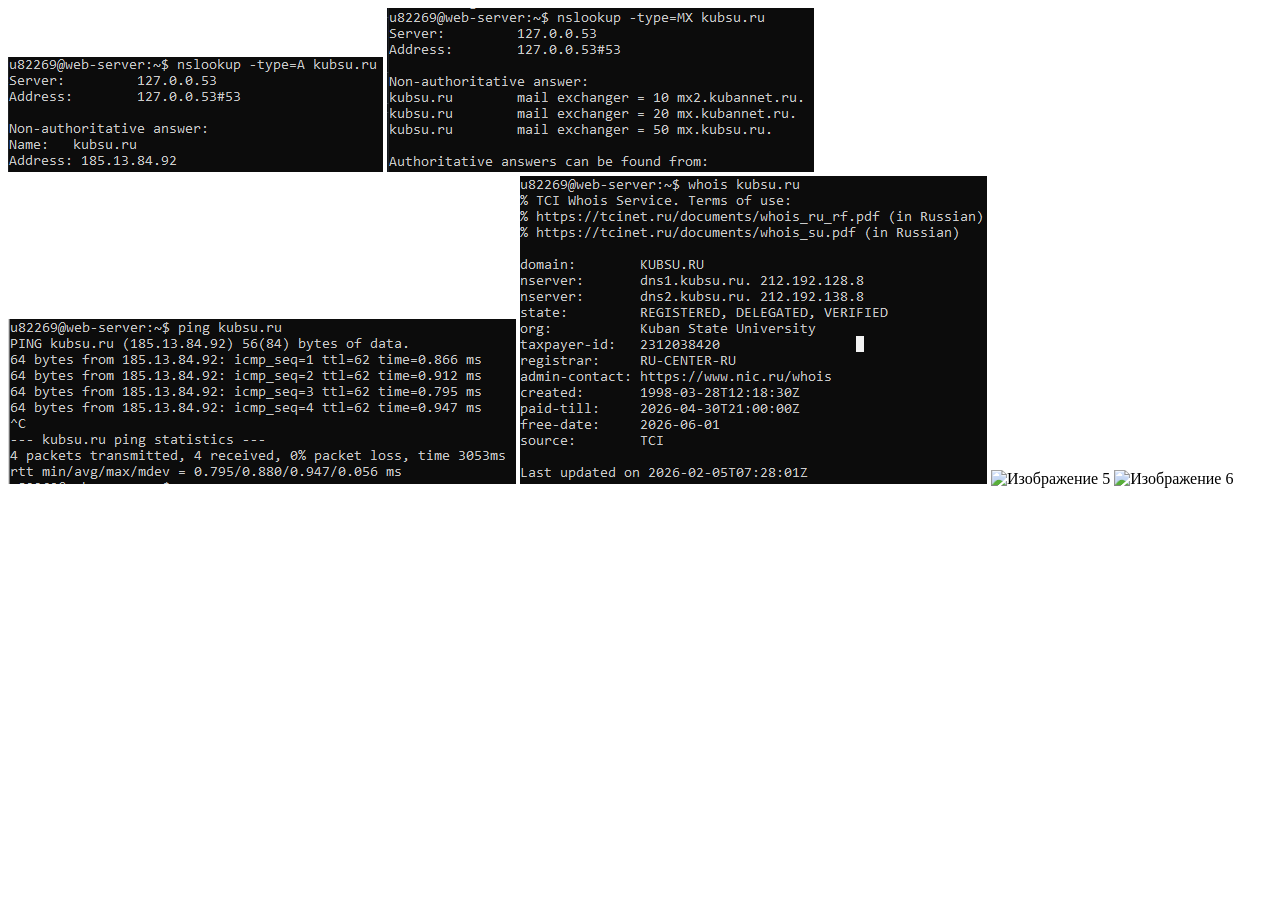
==== index.html @ fbaef042 "Create index.html" ====
<!doctype html>
<html lang="ru">
<head>
    <meta charset="utf-8">
    <title>Задание 1</title>
    <link rel="stylesheet">
</head>
<body>
<img src="a.png" alt="Изображение 1">
<img src="mx.png" alt="Изображение 2">
<img src="ping.png" alt="Изображение 3">
<img src="whoiskubsu.png" alt="Изображение 4">
<img src="whoiskubsudev.png" alt="Изображение 5">
<img src="image.png" alt="Изображение 6">
</body>
</html>
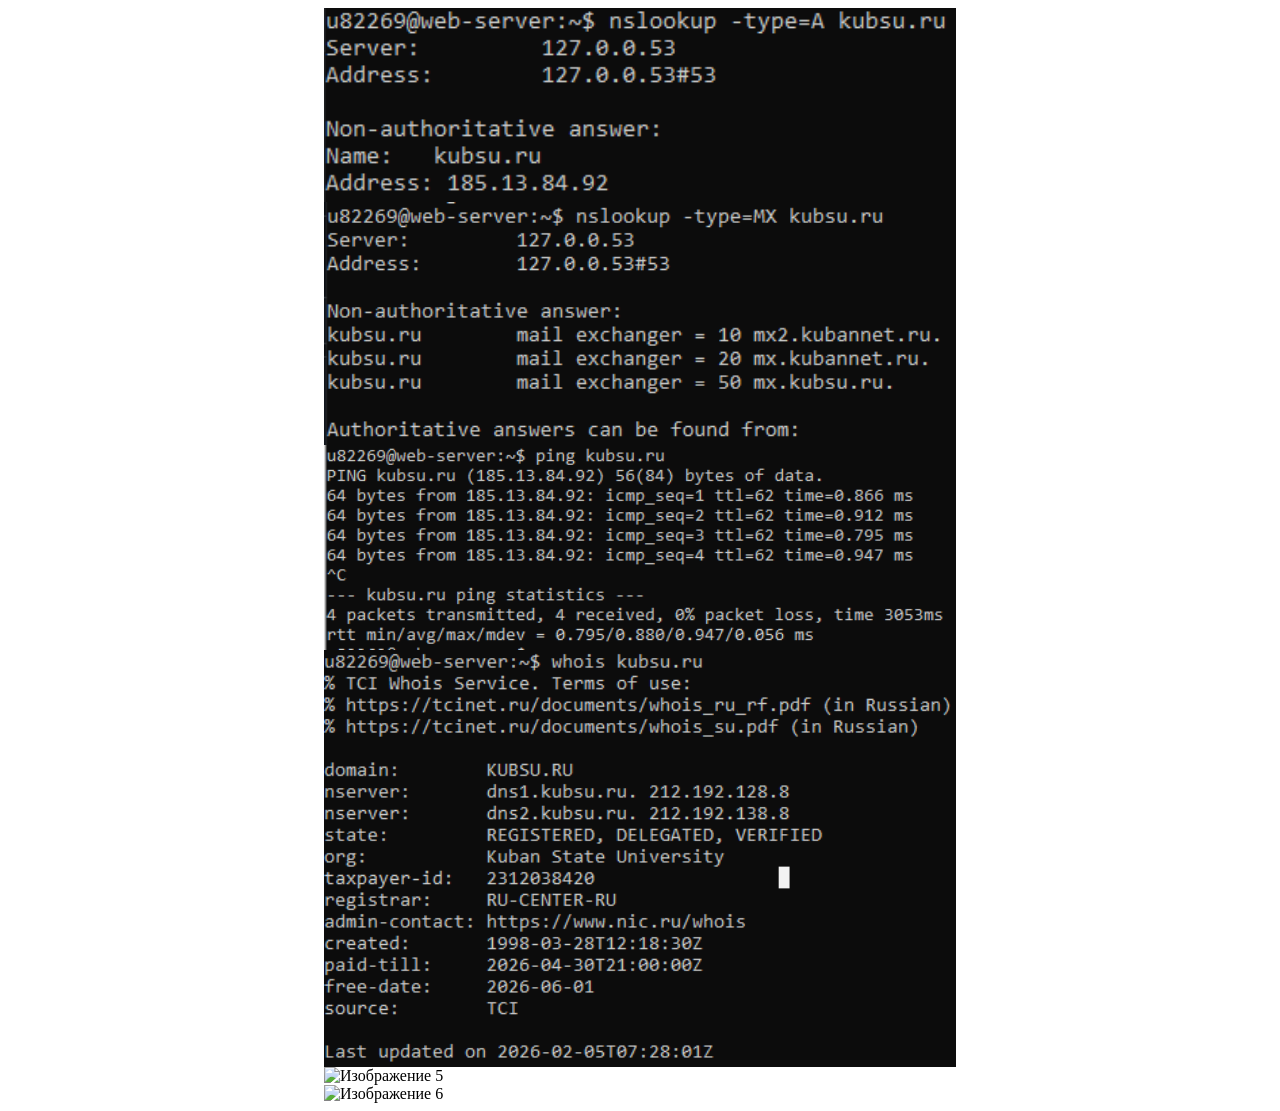
==== commit 4b0a81b8: "Update index.html" ====
--- a/index.html
+++ b/index.html
@@ -2,15 +2,30 @@
 <html lang="ru">
 <head>
     <meta charset="utf-8">
+    <meta name="viewport" content="width=device-width, initial-scale=1">
     <title>Задание 1</title>
-    <link rel="stylesheet">
+    <style>
+        img {
+            display: block;
+            margin-left: auto;
+            margin-right: auto;
+            width: 50%;
+            height: auto;
+        }
+
+        @media (max-width: 768px) {
+            img {
+                width: 100%;
+            }
+        }
+    </style>
 </head>
 <body>
-<img src="a.png" alt="Изображение 1">
-<img src="mx.png" alt="Изображение 2">
-<img src="ping.png" alt="Изображение 3">
-<img src="whoiskubsu.png" alt="Изображение 4">
-<img src="whoiskubsudev.png" alt="Изображение 5">
-<img src="image.png" alt="Изображение 6">
+    <img src="a.png" alt="Изображение 1">
+    <img src="mx.png" alt="Изображение 2">
+    <img src="ping.png" alt="Изображение 3">
+    <img src="whoiskubsu.png" alt="Изображение 4">
+    <img src="whoiskubsudev.png" alt="Изображение 5">
+    <img src="image.png" alt="Изображение 6">
 </body>
 </html>
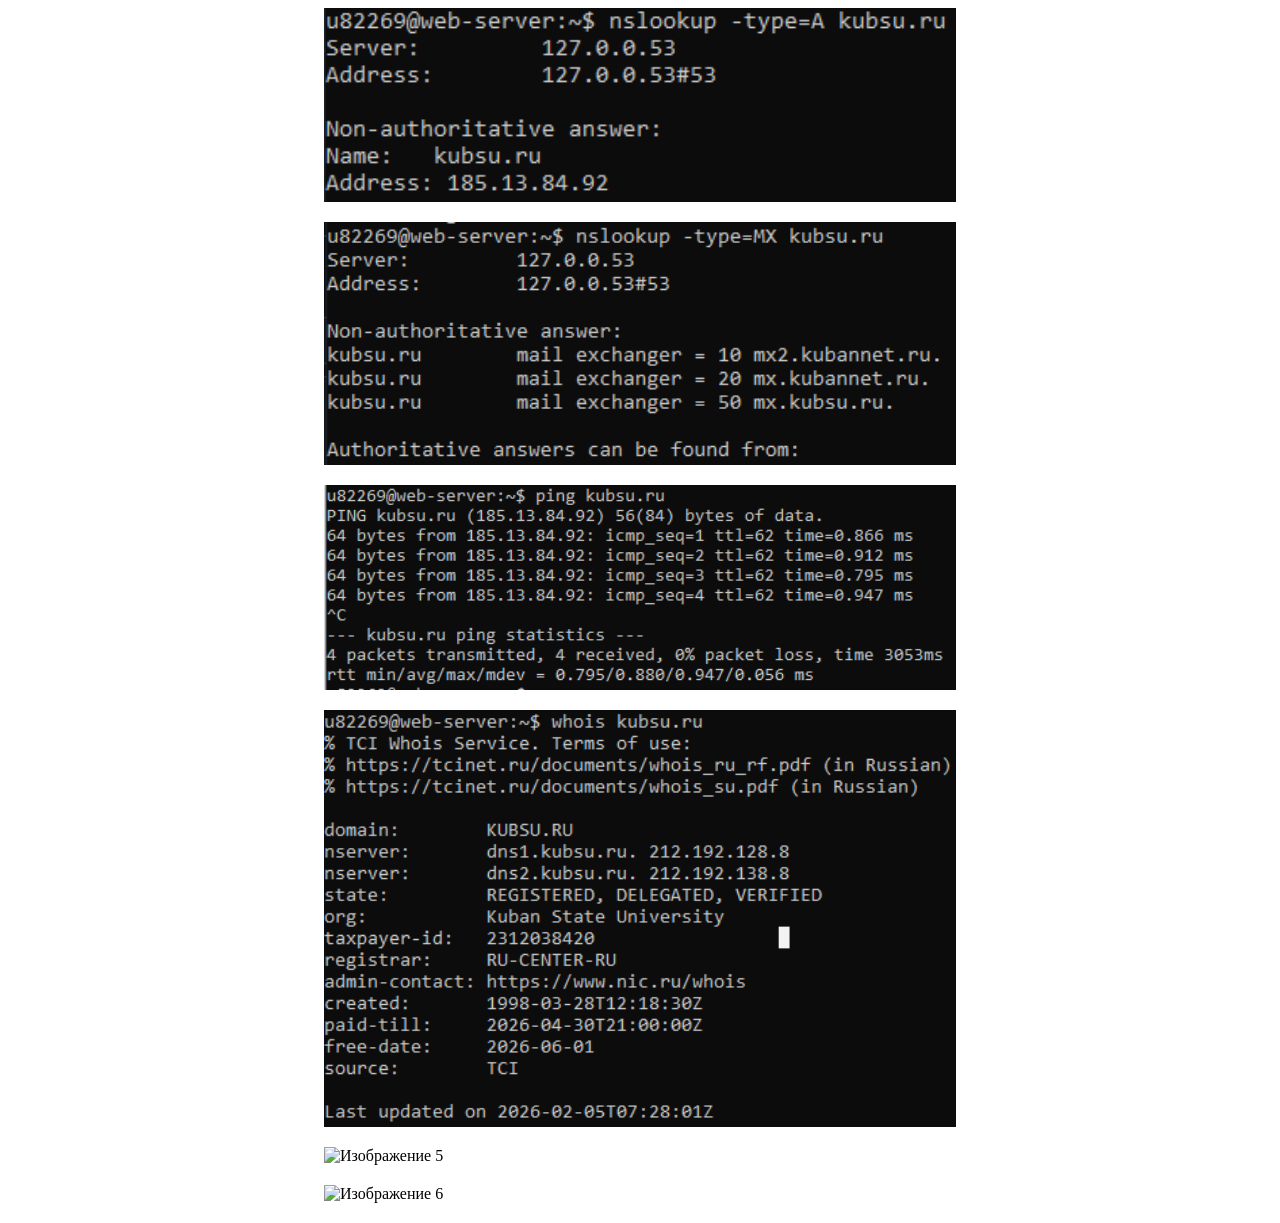
==== commit 1c9459e9: "Update index.html" ====
--- a/index.html
+++ b/index.html
@@ -11,11 +11,13 @@
             margin-right: auto;
             width: 50%;
             height: auto;
+            margin-bottom: 20px;
         }
 
         @media (max-width: 768px) {
             img {
                 width: 100%;
+                margin-bottom: 15px;
             }
         }
     </style>
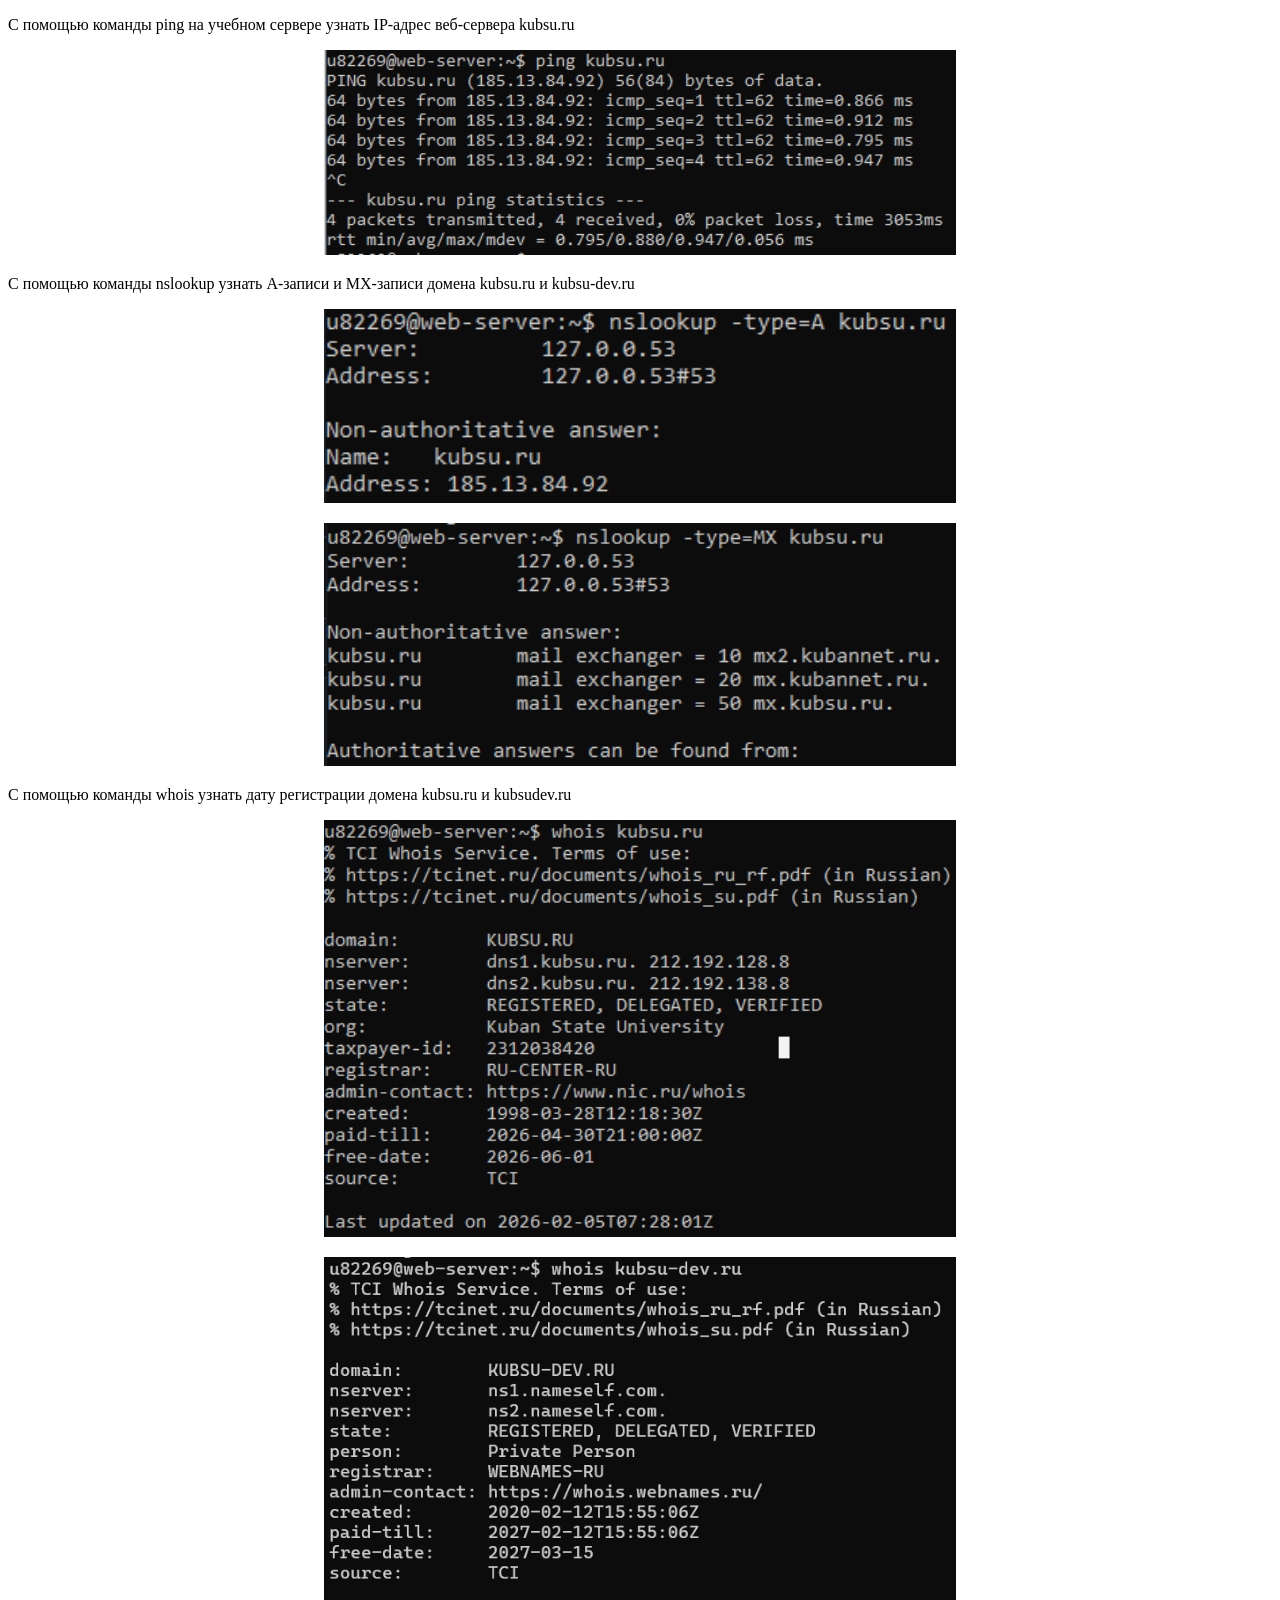
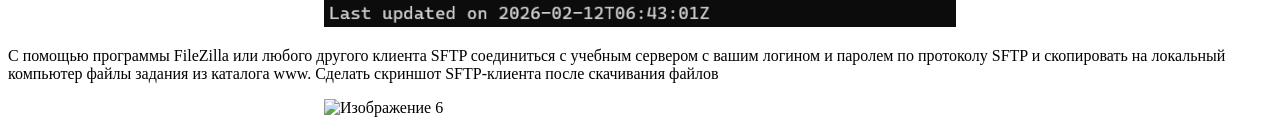
==== commit 60bba091: "Update index.html" ====
--- a/index.html
+++ b/index.html
@@ -23,11 +23,18 @@
     </style>
 </head>
 <body>
-    <img src="a.png" alt="Изображение 1">
-    <img src="mx.png" alt="Изображение 2">
-    <img src="ping.png" alt="Изображение 3">
+    <p>С помощью команды ping на учебном сервере узнать IP-адрес веб-сервера kubsu.ru</p>
+    <img src="ping.png" alt="ping">
+    <p>С помощью команды nslookup узнать A-записи и MX-записи домена kubsu.ru и kubsu-dev.ru</p>
+    <img src="a.png" alt="Изображение 2">
+    <img src="mx.png" alt="Изображение 3">
+    <p>С помощью команды whois узнать дату регистрации домена kubsu.ru и kubsudev.ru</p>
     <img src="whoiskubsu.png" alt="Изображение 4">
     <img src="whoiskubsudev.png" alt="Изображение 5">
+    <p>С помощью программы FileZilla или любого другого клиента SFTP соединиться с
+учебным сервером с вашим логином и паролем по протоколу SFTP и скопировать на
+локальный компьютер файлы задания из каталога www. Сделать
+скриншот SFTP-клиента после скачивания файлов</p>
     <img src="image.png" alt="Изображение 6">
 </body>
 </html>
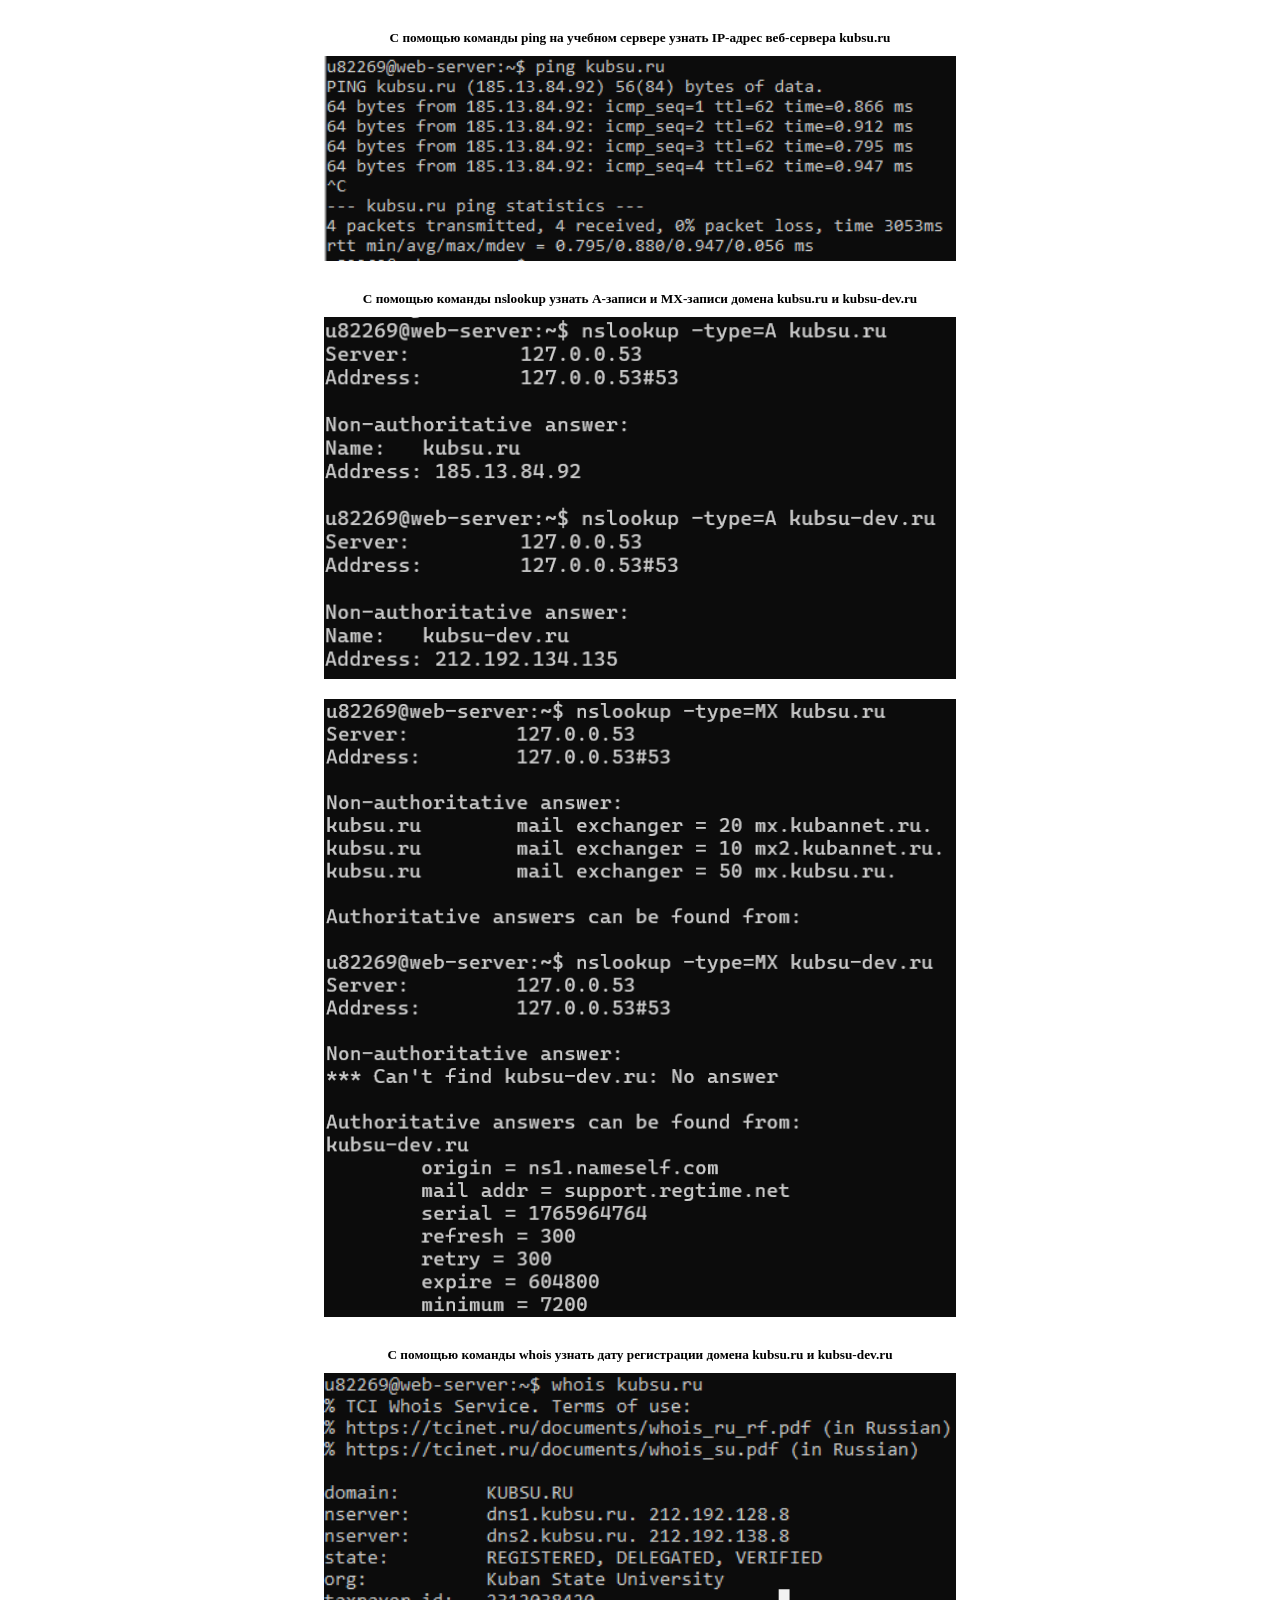
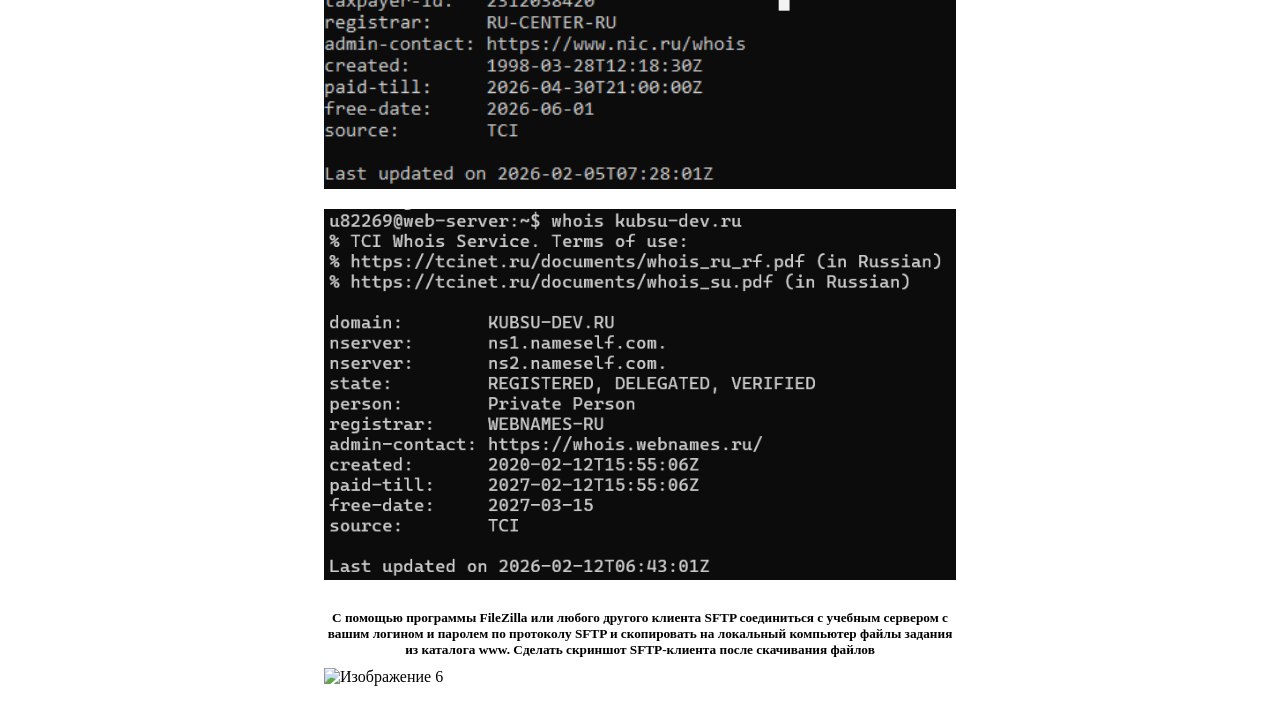
==== commit 3f6b2f8f: "Update index.html" ====
--- a/index.html
+++ b/index.html
@@ -14,27 +14,41 @@
             margin-bottom: 20px;
         }
 
+        h5 {
+            text-align: center;
+            width: 50%;
+            margin-left: auto;
+            margin-right: auto;
+            margin-bottom: 10px;
+            margin-top: 30px;
+        }
+
         @media (max-width: 768px) {
             img {
                 width: 100%;
                 margin-bottom: 15px;
             }
+            h5 {
+                width: 90%;
+                margin-top: 25px;
+                margin-bottom: 8px;
+            }
         }
     </style>
 </head>
 <body>
-    <p>С помощью команды ping на учебном сервере узнать IP-адрес веб-сервера kubsu.ru</p>
+    <h5>С помощью команды ping на учебном сервере узнать IP-адрес веб-сервера kubsu.ru</h5>
     <img src="ping.png" alt="ping">
-    <p>С помощью команды nslookup узнать A-записи и MX-записи домена kubsu.ru и kubsu-dev.ru</p>
+
+    <h5>С помощью команды nslookup узнать A-записи и MX-записи домена kubsu.ru и kubsu-dev.ru</h5>
     <img src="a.png" alt="Изображение 2">
     <img src="mx.png" alt="Изображение 3">
-    <p>С помощью команды whois узнать дату регистрации домена kubsu.ru и kubsudev.ru</p>
+
+    <h5>С помощью команды whois узнать дату регистрации домена kubsu.ru и kubsu-dev.ru</h5>
     <img src="whoiskubsu.png" alt="Изображение 4">
     <img src="whoiskubsudev.png" alt="Изображение 5">
-    <p>С помощью программы FileZilla или любого другого клиента SFTP соединиться с
-учебным сервером с вашим логином и паролем по протоколу SFTP и скопировать на
-локальный компьютер файлы задания из каталога www. Сделать
-скриншот SFTP-клиента после скачивания файлов</p>
+
+    <h5>С помощью программы FileZilla или любого другого клиента SFTP соединиться с учебным сервером с вашим логином и паролем по протоколу SFTP и скопировать на локальный компьютер файлы задания из каталога www. Сделать скриншот SFTP-клиента после скачивания файлов</h5>
     <img src="image.png" alt="Изображение 6">
 </body>
 </html>
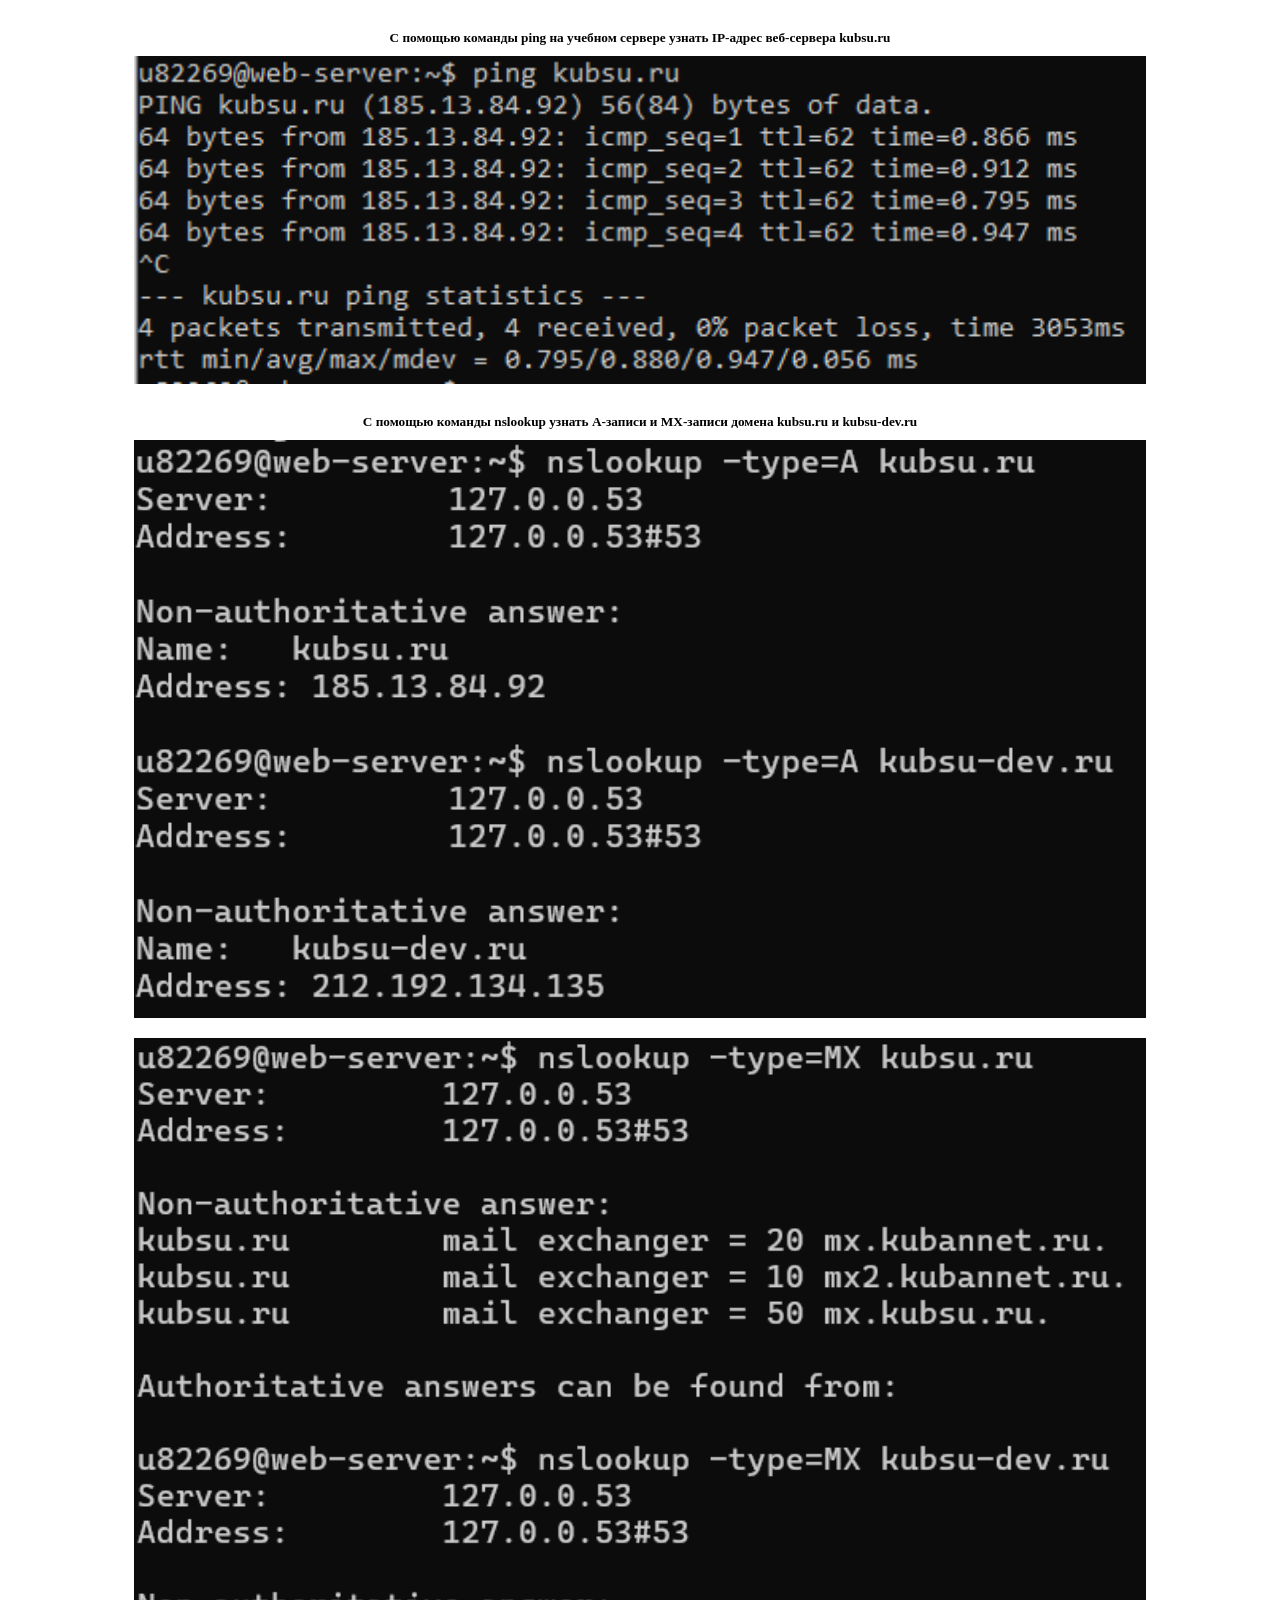
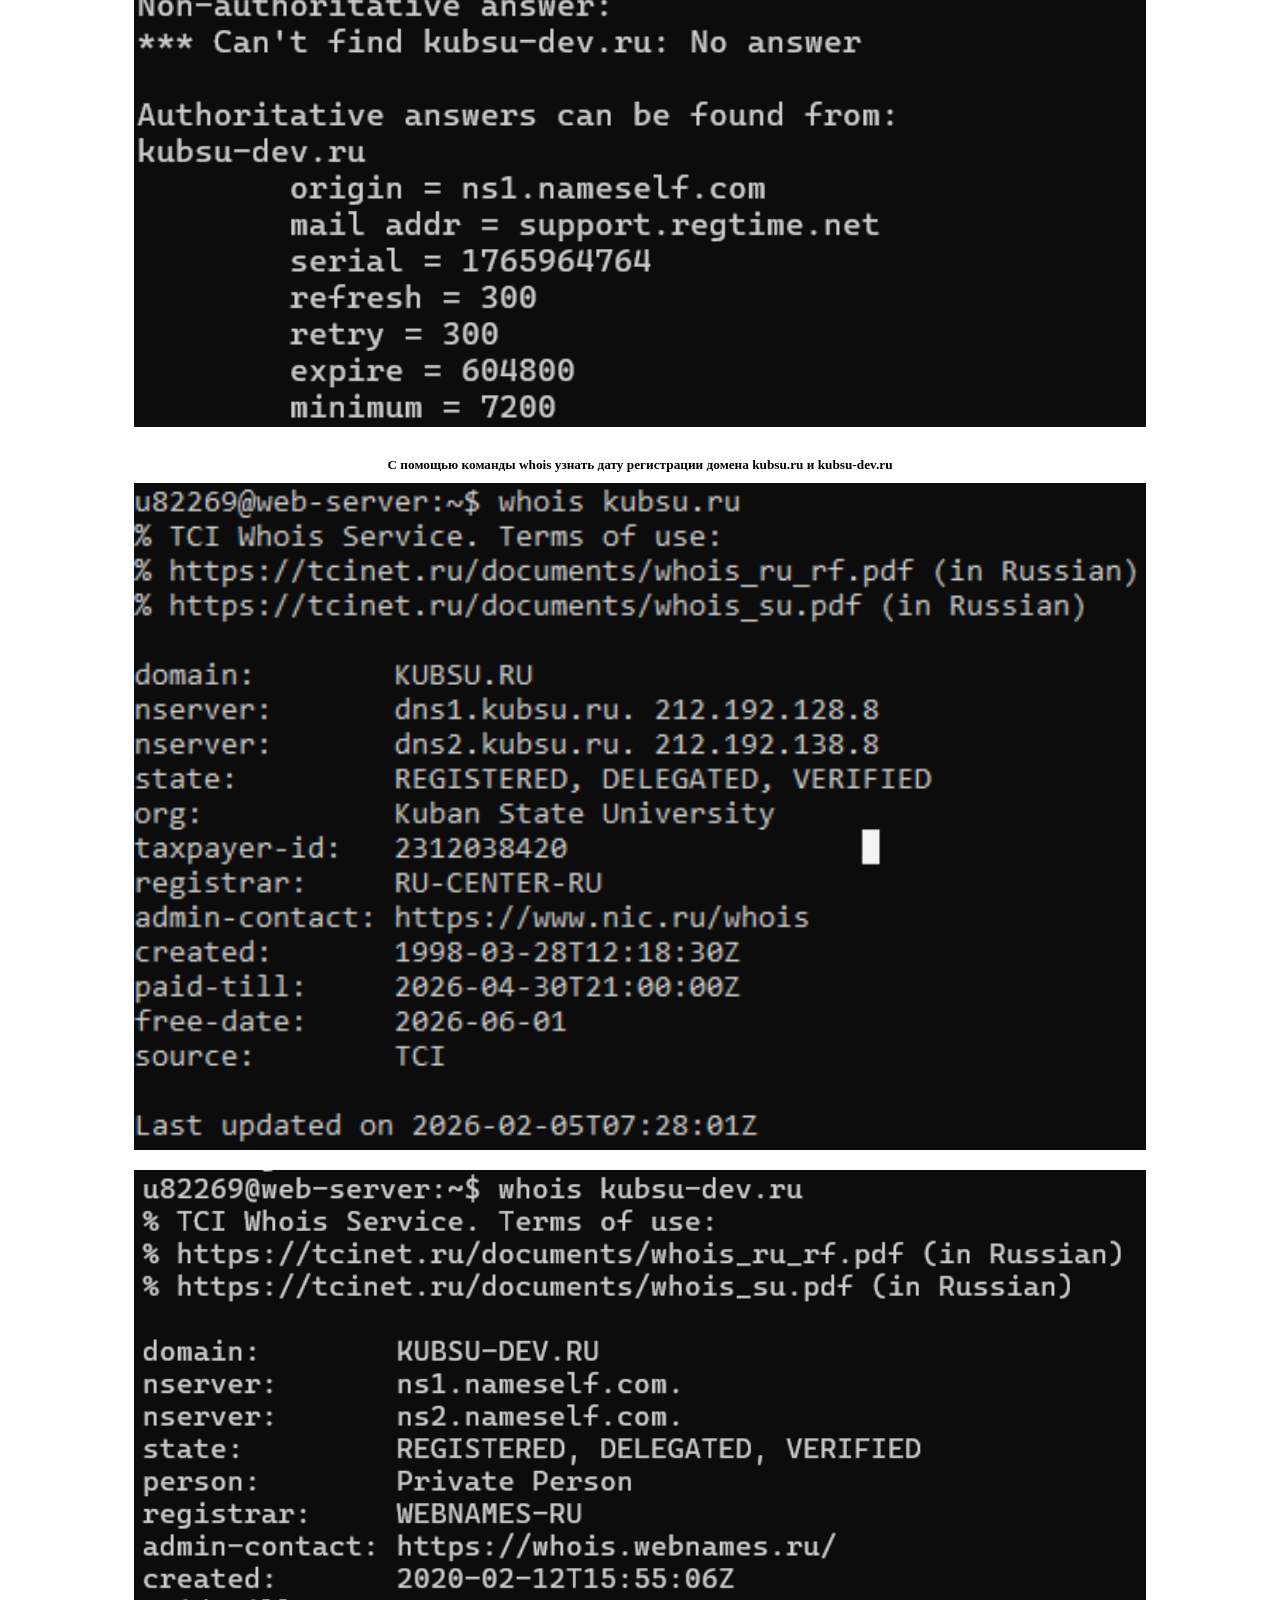
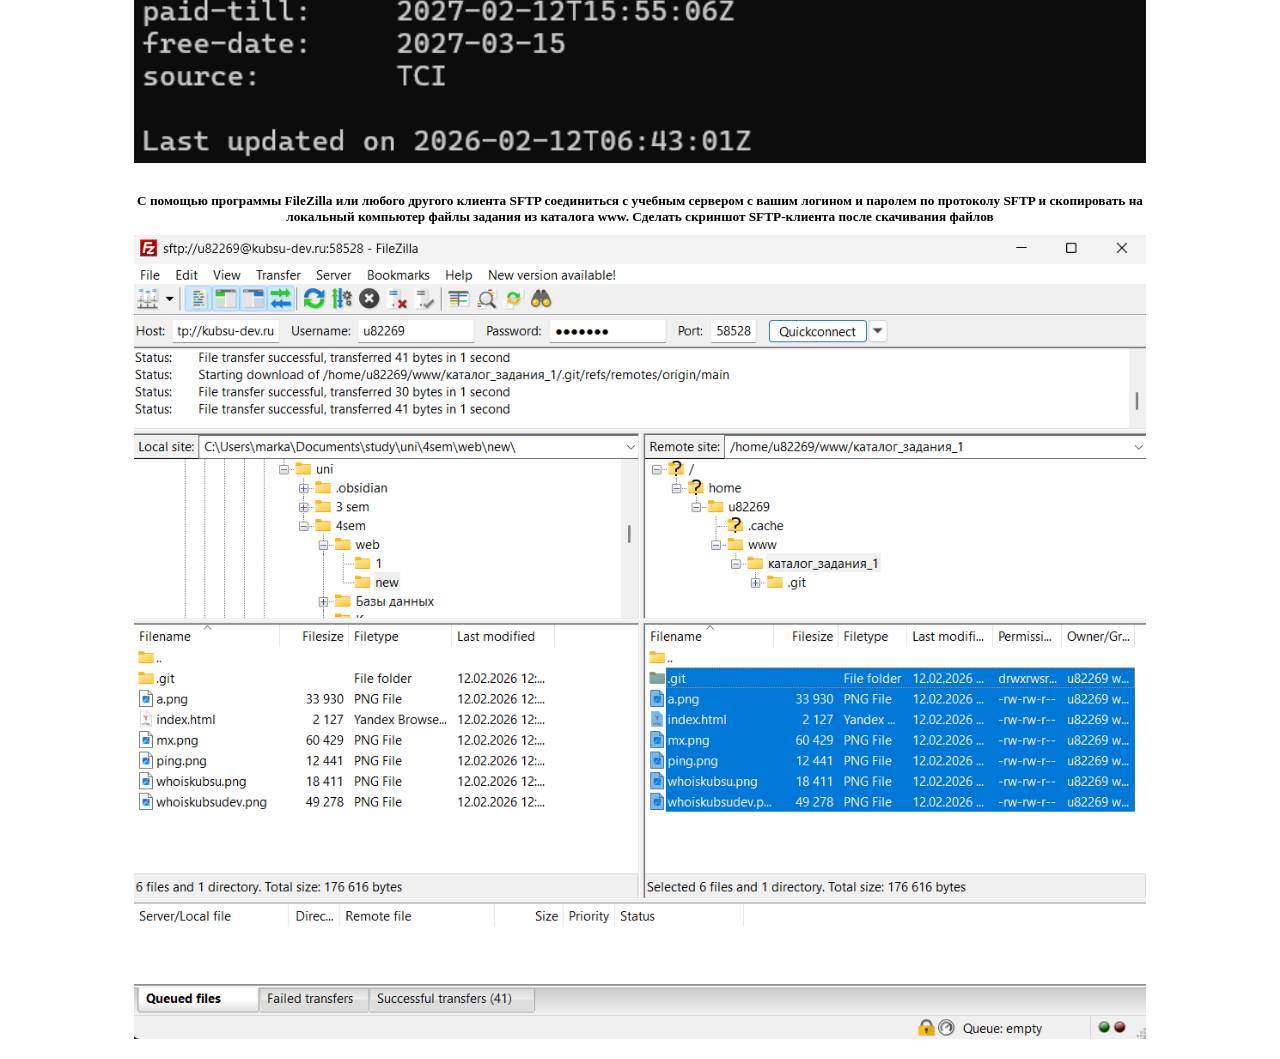
==== commit 1e4a8cda: "Update index.html" ====
--- a/index.html
+++ b/index.html
@@ -9,14 +9,14 @@
             display: block;
             margin-left: auto;
             margin-right: auto;
-            width: 50%;
+            width: 80%;
             height: auto;
             margin-bottom: 20px;
         }
 
         h5 {
             text-align: center;
-            width: 50%;
+            width: 80%;
             margin-left: auto;
             margin-right: auto;
             margin-bottom: 10px;
@@ -41,14 +41,14 @@
     <img src="ping.png" alt="ping">
 
     <h5>С помощью команды nslookup узнать A-записи и MX-записи домена kubsu.ru и kubsu-dev.ru</h5>
-    <img src="a.png" alt="Изображение 2">
-    <img src="mx.png" alt="Изображение 3">
+    <img src="a.png" alt="nslookupA">
+    <img src="mx.png" alt="nslookupMX">
 
     <h5>С помощью команды whois узнать дату регистрации домена kubsu.ru и kubsu-dev.ru</h5>
-    <img src="whoiskubsu.png" alt="Изображение 4">
-    <img src="whoiskubsudev.png" alt="Изображение 5">
+    <img src="whoiskubsu.png" alt="whoiskubsu">
+    <img src="whoiskubsudev.png" alt="whoiskubsudev">
 
     <h5>С помощью программы FileZilla или любого другого клиента SFTP соединиться с учебным сервером с вашим логином и паролем по протоколу SFTP и скопировать на локальный компьютер файлы задания из каталога www. Сделать скриншот SFTP-клиента после скачивания файлов</h5>
-    <img src="image.png" alt="Изображение 6">
+    <img src="image.png" alt="filezilla">
 </body>
 </html>
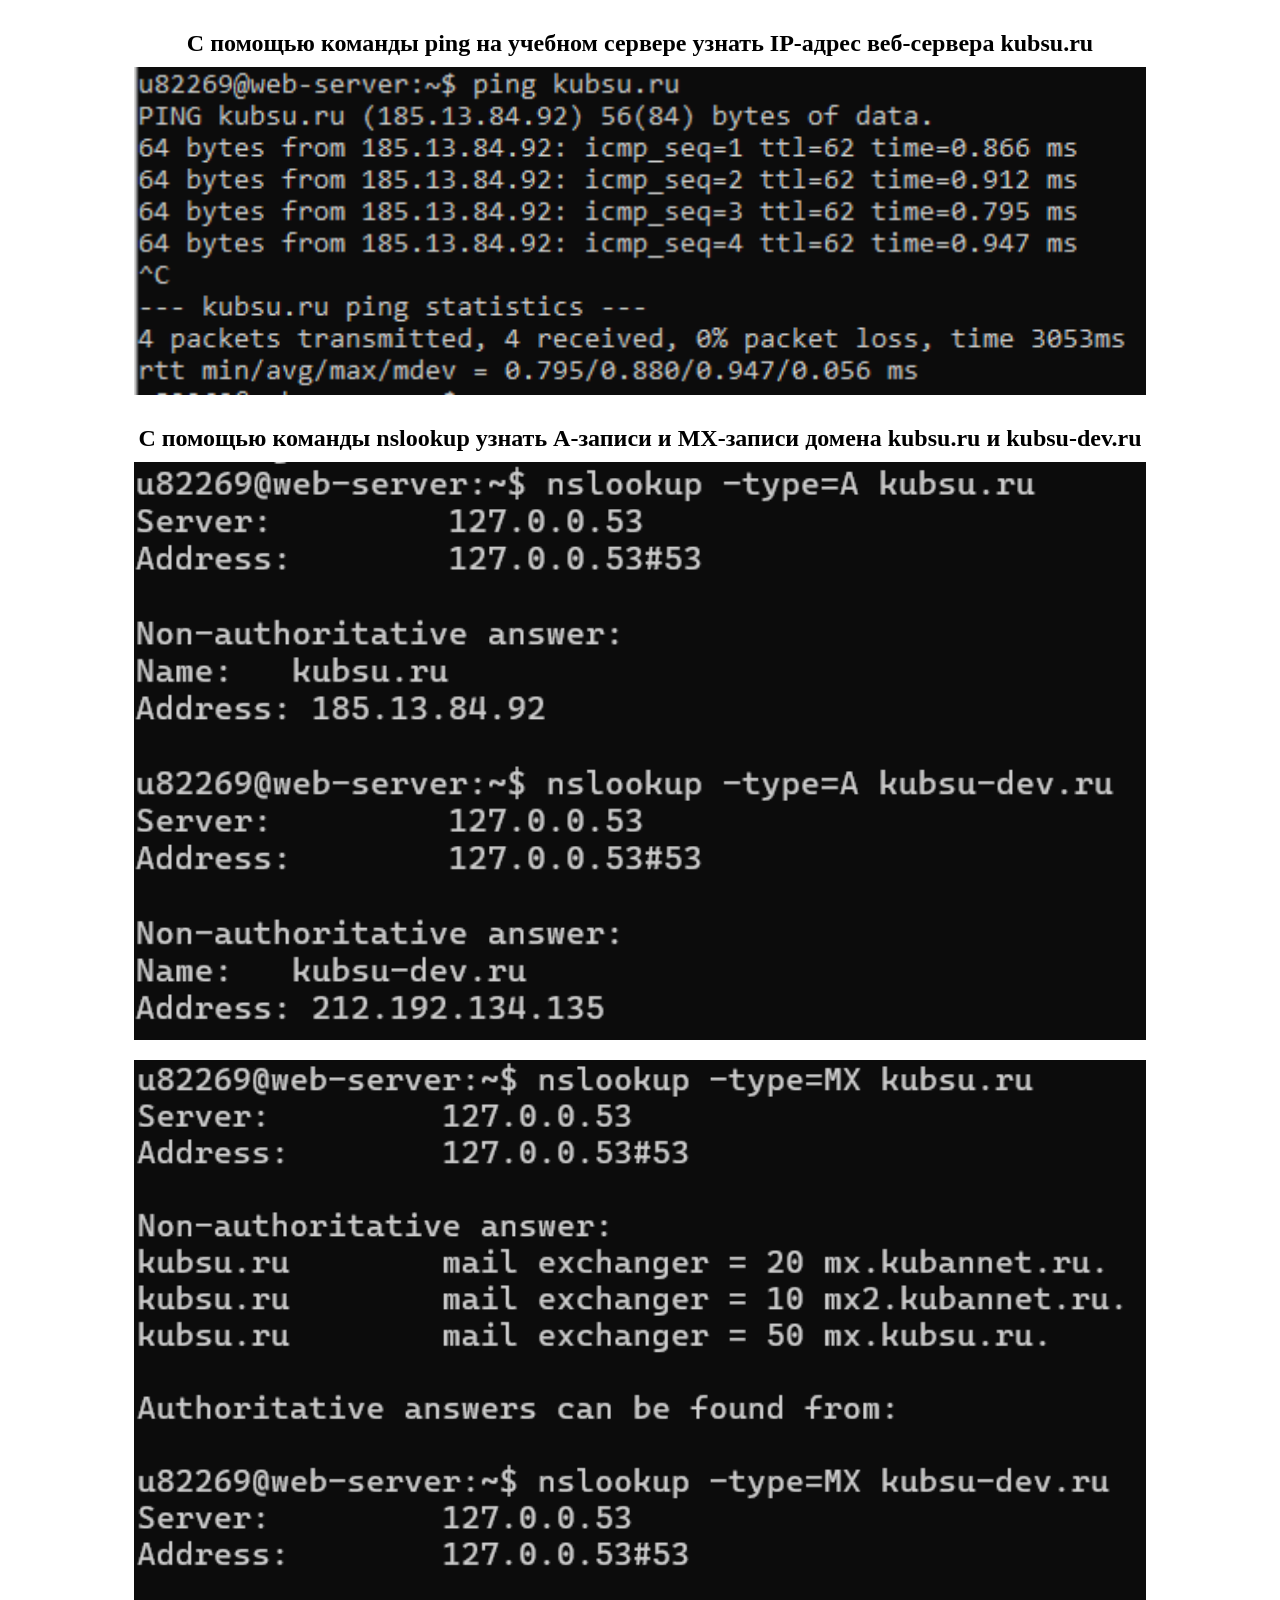
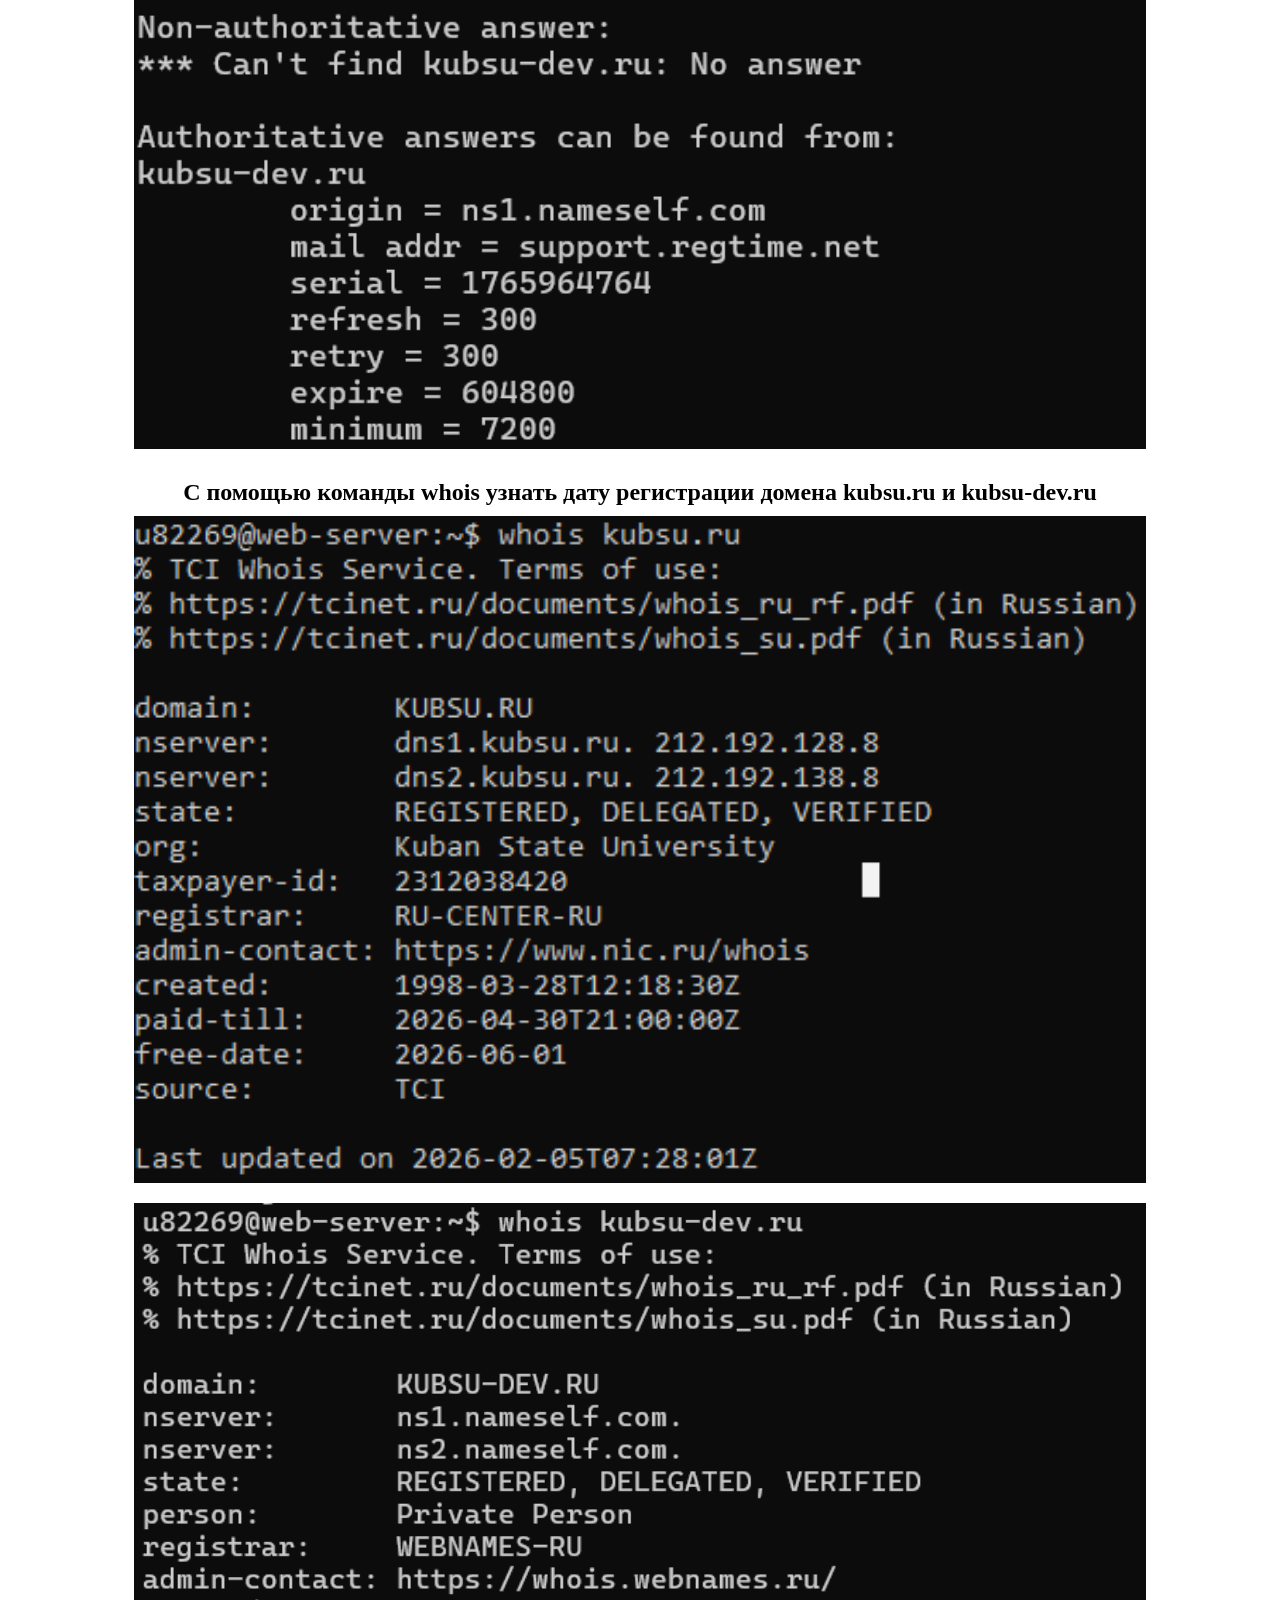
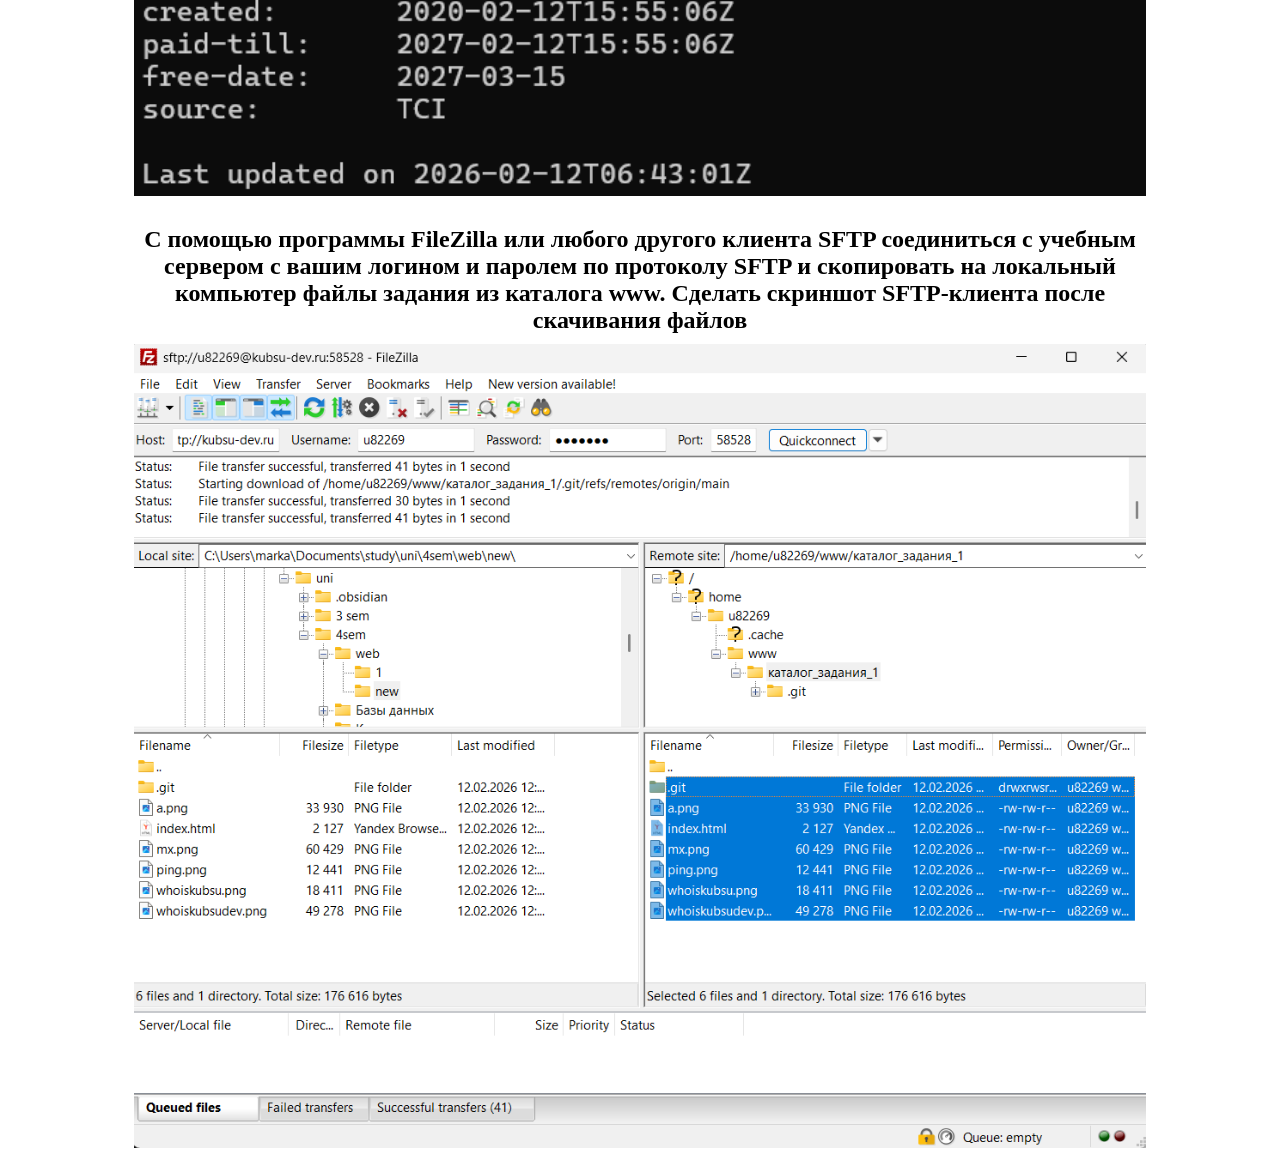
==== commit d8b702b5: "Update index.html" ====
--- a/index.html
+++ b/index.html
@@ -14,7 +14,7 @@
             margin-bottom: 20px;
         }
 
-        h5 {
+        h2 {
             text-align: center;
             width: 80%;
             margin-left: auto;
@@ -28,7 +28,7 @@
                 width: 100%;
                 margin-bottom: 15px;
             }
-            h5 {
+            h2 {
                 width: 90%;
                 margin-top: 25px;
                 margin-bottom: 8px;
@@ -37,18 +37,18 @@
     </style>
 </head>
 <body>
-    <h5>С помощью команды ping на учебном сервере узнать IP-адрес веб-сервера kubsu.ru</h5>
+    <h2>С помощью команды ping на учебном сервере узнать IP-адрес веб-сервера kubsu.ru</h2>
     <img src="ping.png" alt="ping">
 
-    <h5>С помощью команды nslookup узнать A-записи и MX-записи домена kubsu.ru и kubsu-dev.ru</h5>
+    <h2>С помощью команды nslookup узнать A-записи и MX-записи домена kubsu.ru и kubsu-dev.ru</h2>
     <img src="a.png" alt="nslookupA">
     <img src="mx.png" alt="nslookupMX">
 
-    <h5>С помощью команды whois узнать дату регистрации домена kubsu.ru и kubsu-dev.ru</h5>
+    <h2>С помощью команды whois узнать дату регистрации домена kubsu.ru и kubsu-dev.ru</h2>
     <img src="whoiskubsu.png" alt="whoiskubsu">
     <img src="whoiskubsudev.png" alt="whoiskubsudev">
 
-    <h5>С помощью программы FileZilla или любого другого клиента SFTP соединиться с учебным сервером с вашим логином и паролем по протоколу SFTP и скопировать на локальный компьютер файлы задания из каталога www. Сделать скриншот SFTP-клиента после скачивания файлов</h5>
+    <h2>С помощью программы FileZilla или любого другого клиента SFTP соединиться с учебным сервером с вашим логином и паролем по протоколу SFTP и скопировать на локальный компьютер файлы задания из каталога www. Сделать скриншот SFTP-клиента после скачивания файлов</h2>
     <img src="image.png" alt="filezilla">
 </body>
 </html>
